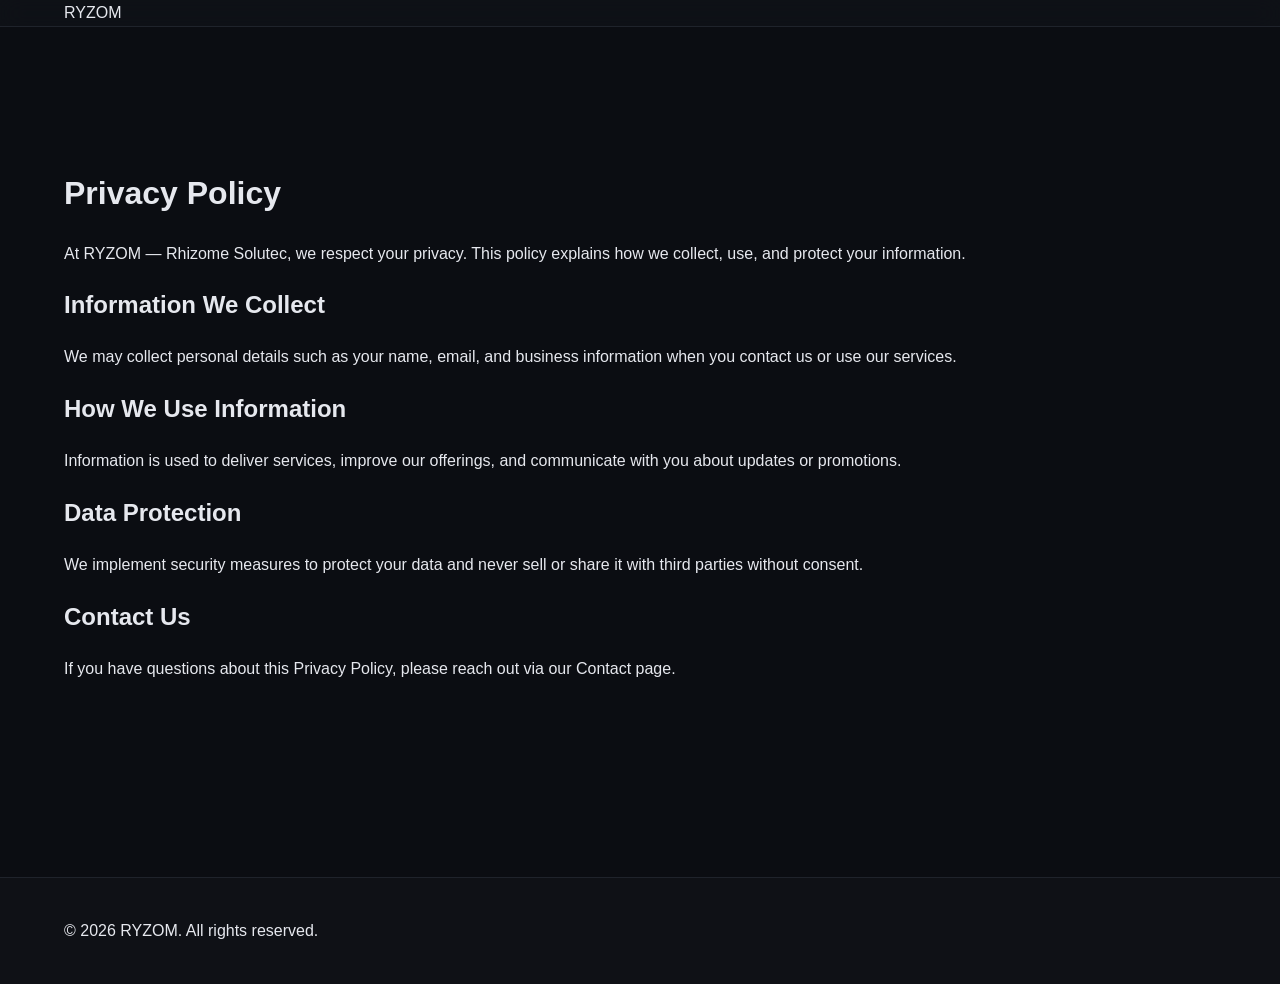
==== privacy.html @ 3764c266 "Add privacy policy page" ====
<!DOCTYPE html>
<html lang="en">
<head>
  <meta charset="utf-8" />
  <title>Privacy Policy | RYZOM — Rhizome Solutec</title>
  <meta name="viewport" content="width=device-width, initial-scale=1" />
  <link rel="stylesheet" href="styles.css" />
</head>
<body>
  <header class="site-header">
    <div class="container">
      <a href="index.html" class="brand">RYZOM</a>
    </div>
  </header>

  <main class="section">
    <div class="container">
      <h1>Privacy Policy</h1>
      <p>At RYZOM — Rhizome Solutec, we respect your privacy. This policy explains how we collect, use, and protect your information.</p>
      <h2>Information We Collect</h2>
      <p>We may collect personal details such as your name, email, and business information when you contact us or use our services.</p>
      <h2>How We Use Information</h2>
      <p>Information is used to deliver services, improve our offerings, and communicate with you about updates or promotions.</p>
      <h2>Data Protection</h2>
      <p>We implement security measures to protect your data and never sell or share it with third parties without consent.</p>
      <h2>Contact Us</h2>
      <p>If you have questions about this Privacy Policy, please reach out via our <a href="index.html#contact">Contact page</a>.</p>
    </div>
  </main>

  <footer class="site-footer">
    <div class="container">
      <span>© <span id="year"></span> RYZOM. All rights reserved.</span>
    </div>
  </footer>
  <script src="script.js"></script>
</body>
</html>
---- styles.css ----
/* ========== VARIABLES ========== */
:root {
  --red:#EB5757;
  --blue:#2F80EC;
  --green:#219652;
  --green-light:#2ecc71;   /* brighter green for leaves */
  --yellow:#F2C94D;
  --purple:#9B51E0;        /* new purple accent */
  --bg:#0B0D12;
  --text:#E6E8EE;
  --muted:#B9C0CC;
  --surface:#121419;
  --border:#1F232B;
  --brand-gradient:linear-gradient(135deg,var(--red),var(--blue));
  --accent-gradient:linear-gradient(135deg,var(--green),var(--blue));
  --font-primary:"Montserrat","Inter",sans-serif;
  --font-mono:"Cascadia Code",monospace;
  --container:1200px;
  --radius:14px;
  --shadow:0 10px 30px rgba(0,0,0,0.35);
}

/* ========== GLOBAL ========== */
*{box-sizing:border-box}
body{margin:0;background:var(--bg);color:var(--text);font-family:var(--font-primary);line-height:1.6}
.container{width:90%;max-width:var(--container);margin-inline:auto}
img{max-width:100%;display:block}
a{color:var(--text);text-decoration:none}

/* Background layers */
#network-canvas{position:fixed;inset:0;z-index:-2}
.watermark{position:fixed;inset:0;background-image:url("watermark.jpg");background-size:420px auto;background-repeat:repeat;opacity:0.05;pointer-events:none;z-index:-1}

/* HEADER */
.site-header{position:sticky;top:0;backdrop-filter:saturate(140%) blur(12px);background:rgba(18,20,25,0.6);border-bottom:1px solid var(--border);z-index:10}
.nav-wrap{display:flex;align-items:center;gap:24px;padding:14px 0}
.brand{display:flex;align-items:center;gap:14px}
.brand-logo{width:42px;height:42px;border-radius:10px;box-shadow:var(--shadow)}
.brand-name{font-weight:700}
.brand-sub{font-size:12px;color:var(--muted)}
.nav{margin-left:auto;display:flex;gap:18px}
.nav a{padding:10px 12px;border-radius:10px;transition:0.25s}
.nav a:hover{background:#171922}

/* BUTTONS */
.btn{display:inline-flex;align-items:center;justify-content:center;padding:12px 16px;border-radius:12px;border:1px solid transparent;font-weight:600;transition:transform 0.2s,box-shadow 0.2s,background 0.2s}
.btn:hover{transform:translateY(-2px)}
.btn-primary{background:var(--accent-gradient)}
.btn-outline{border:1px solid #ffffff22;background:transparent}
.btn-gradient{background:var(--brand-gradient)}

/* HERO */
.hero{position:relative;padding:120px 0 80px}
.hero-bg{position:absolute;inset:0;z-index:-1;opacity:0.16}
.hero-bg-img{width:100%;height:100%;object-fit:cover}
.hero-grid{display:grid;grid-template-columns:1.2fr 0.8fr;align-items:center;gap:40px}
.hero-copy h1{font-size:clamp(32px,4.2vw,56px);line-height:1.15;margin:0 0 18px}
.typing{display:inline-block;font-family:var(--font-mono);font-weight:700;color:var(--yellow)}
.cursor{color:var(--text);animation:blink 1s infinite}
@keyframes blink{50%{opacity:0}}
.hero-actions{display:flex;gap:12px;margin-top:14px}
.hero-logo{width:72%;max-width:360px;margin-left:auto;border-radius:var(--radius);box-shadow:var(--shadow);background:#121419;padding:16px}

/* SECTIONS */
.section{padding:120px 0}
.section.alt{background:linear-gradient(180deg,#0b0d12 0%,#0e1016 100%)}
.section-head h2{font-size:clamp(32px,4vw,48px);margin:0 0 10px}
.section-head p{color:var(--muted);margin:0}

.tree-container {
  max-width: 900px;
  margin: auto;
}

.tree-svg {
  width: 100%;
  height: auto;
}

/* DRAW ANIMATION */
.draw {
  fill: none;
  stroke: #4a2f19;
  stroke-linecap: round;
  stroke-linejoin: round;
  stroke-dasharray: 1400;
  stroke-dashoffset: 1400;
  animation: grow 2.5s ease-out forwards;
}

.roots { stroke-width: 4; }
.trunk { stroke-width: 12; }
.branch { stroke-width: 6; }

@keyframes grow {
  to { stroke-dashoffset: 0; }
}

/* ROOT TEXT */
.root-text {
  font-size: 18px;
  fill: #3a2a1a;
  opacity: 0;
  animation: fadeIn 1.5s ease forwards;
  animation-delay: 1.5s;
}

/* SERVICES */
.service {
  font-size: 16px;
  fill: #2e7d32;
  opacity: 0;
  transition: opacity 0.8s ease;
  pointer-events: none;
}

/* LEAVES */
.leaves circle {
  fill: #2e7d32;
  opacity: 0;
  transform-origin: center;
  animation: bloom 1.2s ease forwards;
  animation-delay: 4s;
}

@keyframes bloom {
  from { opacity: 0; transform: scale(0.5); }
  to { opacity: 1; transform: scale(1); }
}

@keyframes fadeIn {
  to { opacity: 1; }
}

/* HOVER */
a:hover .branch {
  stroke: #2e7d32;
}

a:hover .service {
  fill: #1b5e20;
}

/* TIMELINE */
.timeline{display:flex;flex-direction:column;gap:60px;position:relative;margin-top:40px;padding-left:80px}
.timeline::before{content:"";position:absolute;left:40px;top:0;bottom:0;width:4px;background:linear-gradient(var(--blue),var(--purple))}
.timeline-item{display:flex;align-items:flex-start;gap:20px;position:relative}
.timeline-item img{width:100px;height:100px;background:#121419;border-radius:50%;padding:20px;box-shadow:var(--shadow);z-index:1}
.timeline-item h3{margin:0;font-size:24px;color:var(--text)}
.timeline-item p{margin:6px 0 0;color:var(--muted);max-width:600px;font-size:18px;line-height:1.8}
.timeline-item ul{margin:10px 0 0;padding-left:20px;color:var(--muted);line-height:1.8;font-size:18px}
.timeline-item .case-study,.timeline-item .stats,.timeline-item .testimonial{margin-top:10px;font-style:italic;color:var(--yellow)}
/* SHOWCASE */
.showcase{display:grid;grid-template-columns:repeat(auto-fit,minmax(280px,1fr));gap:28px;margin-top:40px}
.showcase-item{background:var(--surface);border-radius:var(--radius);overflow:hidden;box-shadow:var(--shadow);transition:transform 0.3s}
.showcase-item:hover{transform:translateY(-6px)}
.showcase-item img{width:100%;height:200px;object-fit:cover}
.showcase-item figcaption{padding:14px;color:var(--muted);font-size:16px}

/* ABOUT */
.about-grid{display:grid;grid-template-columns:repeat(auto-fit,minmax(240px,1fr));gap:24px;margin-top:40px}
.about-card{background:var(--surface);padding:24px;border-radius:var(--radius);box-shadow:var(--shadow)}
.about-card h3{margin:0 0 10px;font-size:22px}
.about-card p{margin:0;color:var(--muted);line-height:1.7;font-size:16px}

/* CONTACT */
.contact-form{margin-top:30px;display:flex;flex-direction:column;gap:20px}
.form-row{display:flex;gap:20px}
.form-field{flex:1;display:flex;flex-direction:column;gap:6px}
.form-field.full{flex:100%}
.form-field input,.form-field textarea{padding:12px;border-radius:10px;border:1px solid var(--border);background:#0f1116;color:var(--text);font-size:16px}
.form-field input:focus,.form-field textarea:focus{outline:none;border-color:var(--blue)}
.contact-meta{margin-top:20px;color:var(--muted);font-size:16px}

/* FOOTER */
.site-footer{background:#0f1116;padding:40px 0;margin-top:60px;border-top:1px solid var(--border)}
.footer-grid{display:flex;flex-wrap:wrap;align-items:center;justify-content:space-between;gap:20px}
.footer-brand{display:flex;align-items:center;gap:12px}
.footer-nav{display:flex;gap:16px}
.footer-nav a{color:var(--muted);transition:color 0.2s}
.footer-nav a:hover{color:var(--text)}
.footer-legal{color:var(--muted);font-size:14px}

/* ANIMATIONS */
.fade-up{opacity:0;transform:translateY(20px);transition:opacity 0.6s ease,transform 0.6s ease}
.fade-in{opacity:1!important;transform:translateY(0)!important}
.lift{transition:transform 0.3s}
.lift:hover{transform:translateY(-6px)}
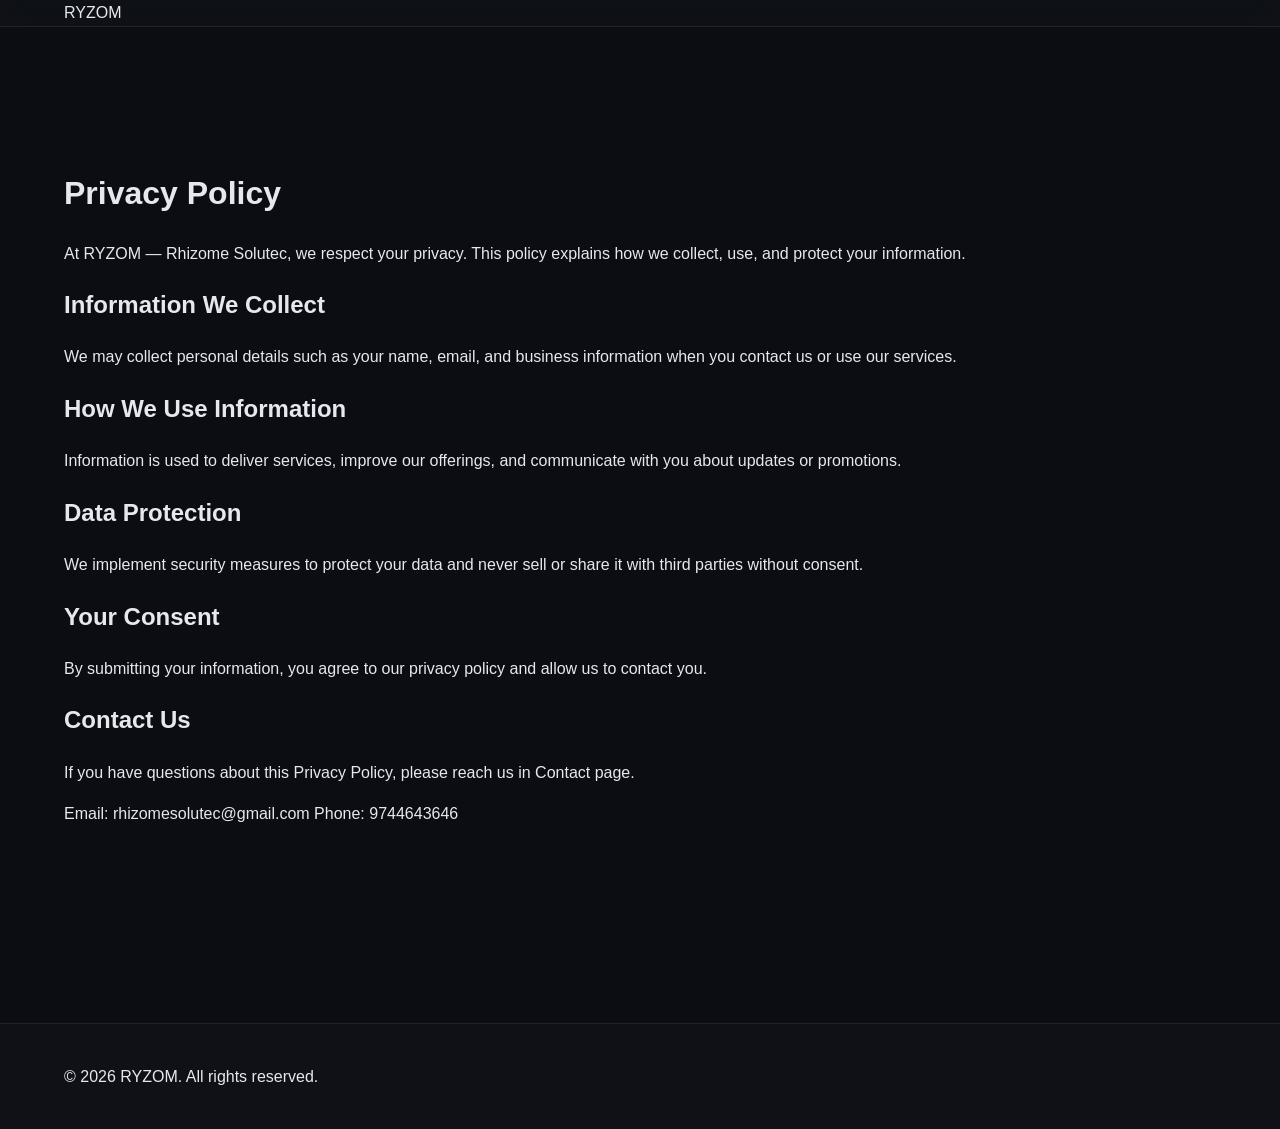
==== commit 24dea92a: "Update privacy policy with consent and contact details Added consent section and contact information" ====
--- a/privacy.html
+++ b/privacy.html
@@ -23,8 +23,12 @@
       <p>Information is used to deliver services, improve our offerings, and communicate with you about updates or promotions.</p>
       <h2>Data Protection</h2>
       <p>We implement security measures to protect your data and never sell or share it with third parties without consent.</p>
+      <h2> Your Consent</h2>
+      <p>By submitting your information, you agree to our privacy policy and allow us to contact you.</p>  
       <h2>Contact Us</h2>
-      <p>If you have questions about this Privacy Policy, please reach out via our <a href="index.html#contact">Contact page</a>.</p>
+      <p>If you have questions about this Privacy Policy, please reach us in <a href="index.html#contact">Contact page</a>.</p>
+      <p>Email: rhizomesolutec@gmail.com
+         Phone: 9744643646 </p>
     </div>
   </main>
 
